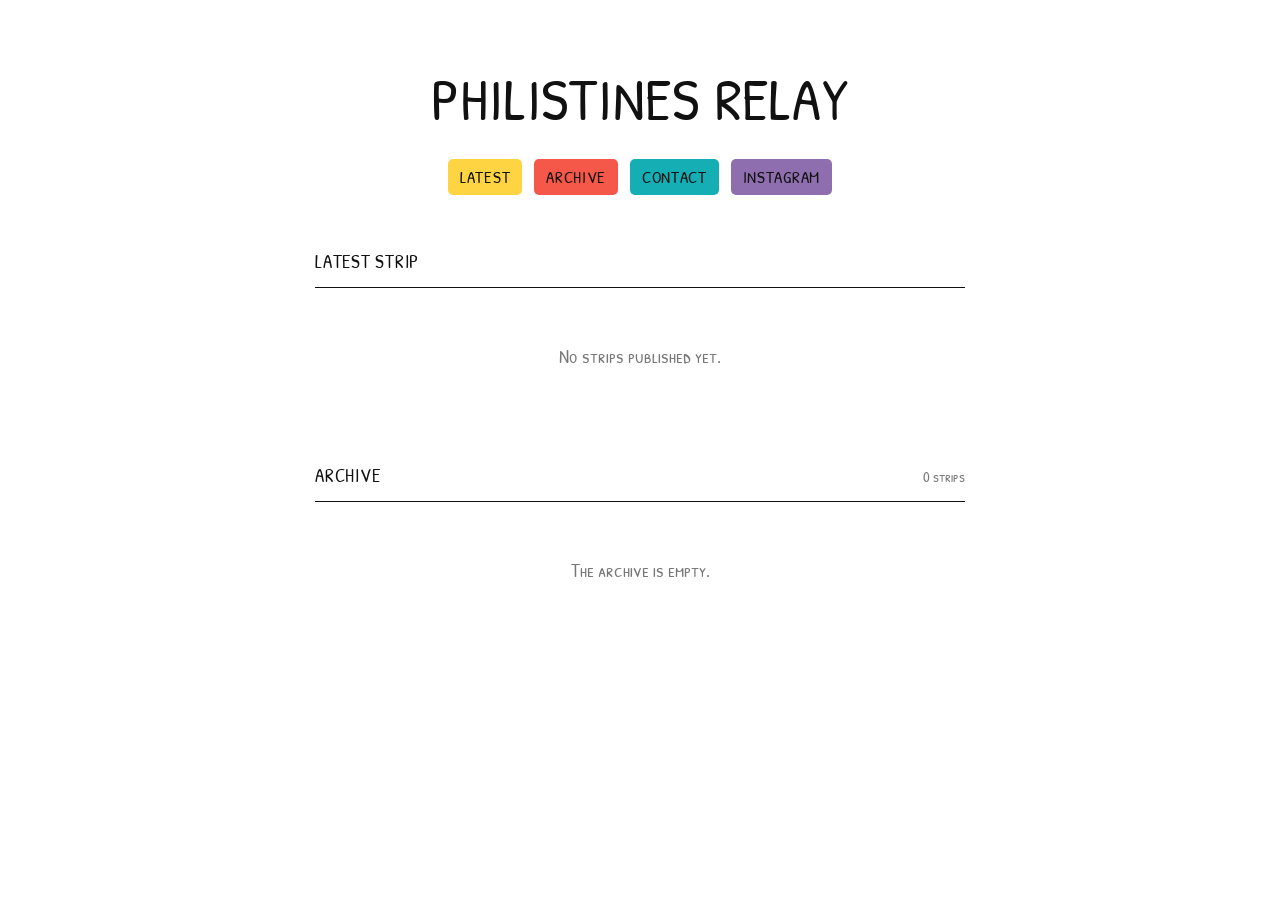
==== index.html @ 2f358d3d "Add files via upload" ====
<!doctype html>
<html lang="en">
<head>
  <meta charset="utf-8">
  <meta name="viewport" content="width=device-width, initial-scale=1">
  <meta name="theme-color" content="#ffffff">
  <meta name="description" content="Philistines Relay — an independent comic strip.">
  <meta property="og:title" content="Philistines Relay">
  <meta property="og:description" content="An independent comic strip.">
  <title>Philistines Relay</title>
  <link rel="icon" type="image/png" href="favicon.png">
  <link rel="shortcut icon" href="favicon.ico">
  <link rel="preconnect" href="https://fonts.googleapis.com">
  <link rel="preconnect" href="https://fonts.gstatic.com" crossorigin>
  <link href="https://fonts.googleapis.com/css2?family=Patrick+Hand+SC&display=swap" rel="stylesheet">
  <link rel="stylesheet" href="styles.css">
  <script src="comics.js" defer></script>
  <script src="app.js" defer></script>
</head>
<body>
  <a class="skip-link" href="#latest">Skip to comic strips</a>
  <header class="site-header" id="top">
    <h1><a href="#top">PHILISTINES RELAY</a></h1>
    <nav aria-label="Page navigation">
      <a href="#latest">LATEST</a>
      <a href="#archive">ARCHIVE</a>
      <a href="mailto:philistinesrelay@gmail.com">CONTACT</a>
      <a href="https://www.instagram.com/philistinesrelay/" target="_blank" rel="noopener noreferrer" aria-label="Instagram @philistinesrelay">INSTAGRAM</a>
    </nav>
  </header>

  <main class="page">
    <section id="latest" aria-labelledby="latest-title">
      <div class="section-heading">
        <h2 id="latest-title">LATEST STRIP</h2>
        <span id="latest-number" class="muted"></span>
      </div>
      <p id="latest-empty" class="empty-text">No strips published yet.</p>
      <div id="latest-content" hidden>
        <button class="latest-image-button" id="latest-open" type="button" aria-label="Open latest comic strip">
          <img id="latest-image" src="" alt="">
        </button>
        <div class="strip-caption"><span id="latest-name"></span><time id="latest-date"></time></div>
      </div>
    </section>

    <section id="archive" aria-labelledby="archive-title">
      <div class="section-heading">
        <h2 id="archive-title">ARCHIVE</h2>
        <span id="archive-count" class="muted"></span>
      </div>
      <p id="archive-empty" class="empty-text">The archive is empty.</p>
      <div id="archive-grid" class="archive-grid"></div>
    </section>
  </main>

  <dialog id="reader" class="reader" aria-labelledby="reader-title">
    <div class="reader-top">
      <h2 id="reader-title"></h2>
      <button type="button" id="reader-close" class="reader-close" aria-label="Close comic strip">×</button>
    </div>
    <img id="reader-image" alt="">
    <div class="reader-navigation">
      <button type="button" id="reader-older">← OLDER</button>
      <span id="reader-position"></span>
      <button type="button" id="reader-newer">NEWER →</button>
    </div>
  </dialog>
</body>
</html>
---- styles.css ----
:root{color-scheme:light;--black:#111;--gray:#777;--line:#e5e5e5}
*{box-sizing:border-box}
html{scroll-behavior:smooth;scroll-padding-top:24px}
body{background:#fff;color:var(--black);margin:0;font-family:'Patrick Hand SC',Arial,sans-serif;-webkit-font-smoothing:antialiased}
button{font:inherit;cursor:pointer}
a{color:inherit;text-decoration:none}
a:hover{text-decoration:underline;text-underline-offset:4px}
[hidden]{display:none!important}
.skip-link{position:absolute;left:-9999px;top:8px;padding:10px;background:white;z-index:10}
.skip-link:focus{left:8px}
.site-header{width:min(700px,calc(100% - 40px));margin:0 auto;padding:68px 0 53px;text-align:center}
.site-header h1{font-size:clamp(32px,6.2vw,59px);letter-spacing:.015em;font-weight:400;line-height:1.05;margin:0;white-space:nowrap}
.site-header nav{display:flex;justify-content:center;gap:12px;margin-top:29px}
/* Comic palette sampled directly from the reference strip. */
.site-header nav a{font-size:17px;font-weight:400;letter-spacing:.04em;padding:5px 12px 6px;border-radius:5px;display:inline-flex;align-items:center;justify-content:center;min-height:36px;white-space:nowrap;transition:filter .15s ease}
.site-header nav a:nth-child(1){background:#fed442} /* LATEST */
.site-header nav a:nth-child(2){background:#f55849} /* ARCHIVE */
.site-header nav a:nth-child(3){background:#15aeb4} /* CONTACT */
.site-header nav a:nth-child(4){background:#8e6eaf} /* INSTAGRAM */
.site-header nav a:hover{filter:brightness(.95);text-decoration:none}
.site-header nav a:focus-visible{outline:2px solid #111;outline-offset:3px}
.page{width:min(650px,calc(100% - 40px));margin:0 auto;padding:0 0 120px}
section+section{margin-top:93px}
.section-heading{display:flex;align-items:baseline;justify-content:space-between;gap:14px;border-bottom:1px solid var(--black);padding:0 0 13px;margin:0 0 25px}
.section-heading h2{font-size:19px;letter-spacing:.04em;font-weight:400;margin:0}
.muted{color:var(--gray);font-size:15px}
.empty-text{font-size:19px;color:var(--gray);margin:55px 0;text-align:center}
.latest-image-button{background:transparent;border:0;padding:0;display:block;width:100%;cursor:zoom-in}
.latest-image-button img{display:block;width:100%;height:auto;object-fit:contain}
.strip-caption{display:flex;justify-content:space-between;gap:10px;font-size:17px;margin-top:12px}
.strip-caption time{color:var(--gray)}
.archive-grid{display:grid;grid-template-columns:repeat(2,minmax(0,1fr));gap:40px 22px}
.archive-item{text-align:left;padding:0;border:0;background:none;min-width:0}
.archive-item img{display:block;width:100%;height:auto;object-fit:contain}
.archive-item:hover img{opacity:.82}
.archive-meta{display:flex;justify-content:space-between;gap:6px;padding-top:9px;font-size:15px}
.archive-meta time{color:var(--gray);font-size:14px;white-space:nowrap}
.reader{width:min(760px,calc(100% - 20px));max-height:95dvh;border:0;padding:16px 20px 22px;background:#fff;color:var(--black);overflow:auto}
.reader::backdrop{background:rgba(0,0,0,.75)}
.reader-top{display:flex;align-items:center;justify-content:space-between;gap:16px;margin-bottom:12px}
.reader-top h2{font-size:19px;font-weight:400;margin:0}
.reader-close{font-size:28px;border:0;background:none;padding:0 5px}
.reader img{width:auto;max-width:100%;height:auto;max-height:72dvh;object-fit:contain;display:block;margin:auto}
.reader-navigation{display:flex;justify-content:space-between;align-items:center;gap:10px;margin-top:18px}
.reader-navigation button{font-size:17px;font-weight:400;letter-spacing:.04em;border:0;background:none;padding:8px 0}
.reader-navigation button:disabled{opacity:.25;cursor:default}
.reader-navigation span{color:var(--gray);font-size:15px}
@media(max-width:520px){.site-header{padding:45px 0 40px}.site-header h1{font-size:clamp(27px,7.7vw,43px)}.site-header nav{margin-top:22px;flex-wrap:wrap;column-gap:10px;row-gap:10px}.page{padding-bottom:70px}section+section{margin-top:67px}.archive-grid{gap:28px 14px}.archive-meta{flex-direction:column;gap:0}.reader{padding:12px}.reader-navigation button{font-size:15px}}
@media(prefers-reduced-motion:reduce){html{scroll-behavior:auto}*{transition:none!important}}
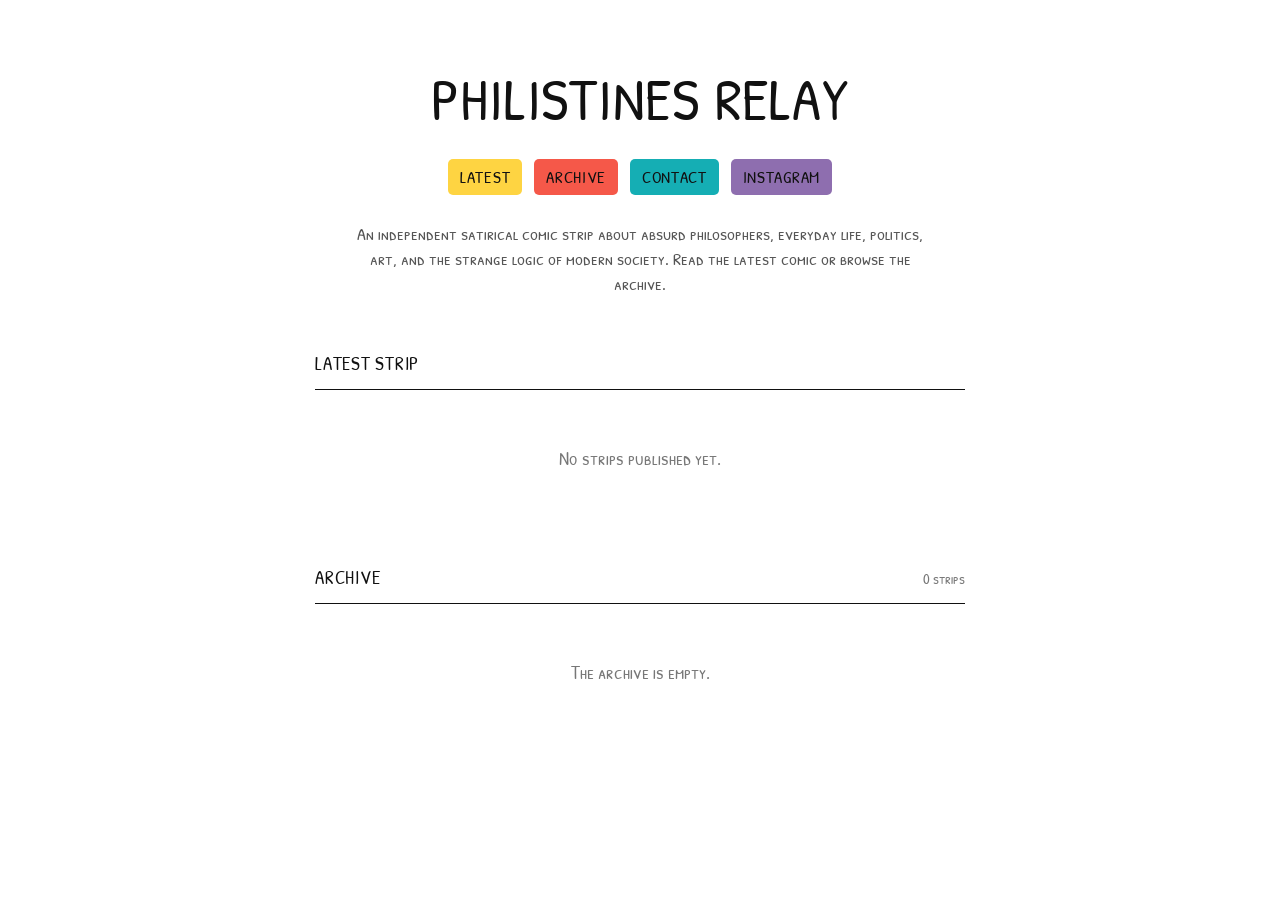
==== commit bdb0aafc: "Add files via upload" ====
--- a/index.html
+++ b/index.html
@@ -4,10 +4,16 @@
   <meta charset="utf-8">
   <meta name="viewport" content="width=device-width, initial-scale=1">
   <meta name="theme-color" content="#ffffff">
-  <meta name="description" content="Philistines Relay — an independent comic strip.">
-  <meta property="og:title" content="Philistines Relay">
-  <meta property="og:description" content="An independent comic strip.">
-  <title>Philistines Relay</title>
+  <meta name="description" content="Philistines Relay is an independent satirical webcomic about absurd philosophers, everyday life, politics, art, and modern society. Read the latest comics and archive.">
+  <link rel="canonical" href="https://philistines-relay.pages.dev/">
+  <meta property="og:type" content="website">
+  <meta property="og:site_name" content="Philistines Relay">
+  <meta property="og:title" content="Philistines Relay | Independent Satirical Comic Strip">
+  <meta property="og:description" content="Philistines Relay is an independent satirical webcomic about absurd philosophers, everyday life, politics, art, and modern society. Read the latest comics and archive.">
+  <meta property="og:url" content="https://philistines-relay.pages.dev/">
+  <meta name="twitter:card" content="summary">
+  <title>Philistines Relay | Independent Satirical Comic Strip</title>
+  <script type="application/ld+json">{"@context":"https://schema.org","@type":"WebSite","name":"Philistines Relay","url":"https://philistines-relay.pages.dev/","description":"Philistines Relay is an independent satirical webcomic about absurd philosophers, everyday life, politics, art, and modern society. Read the latest comics and archive.","inLanguage":"en","sameAs":["https://www.instagram.com/philistinesrelay/"]}</script>
   <link rel="icon" type="image/png" href="favicon.png">
   <link rel="shortcut icon" href="favicon.ico">
   <link rel="preconnect" href="https://fonts.googleapis.com">
@@ -27,6 +33,7 @@
       <a href="mailto:philistinesrelay@gmail.com">CONTACT</a>
       <a href="https://www.instagram.com/philistinesrelay/" target="_blank" rel="noopener noreferrer" aria-label="Instagram @philistinesrelay">INSTAGRAM</a>
     </nav>
+    <p class="site-description">An independent satirical comic strip about absurd philosophers, everyday life, politics, art, and the strange logic of modern society. Read the latest comic or browse the archive.</p>
   </header>
 
   <main class="page">
--- a/styles.css
+++ b/styles.css
@@ -47,3 +47,7 @@
 .reader-navigation span{color:var(--gray);font-size:15px}
 @media(max-width:520px){.site-header{padding:45px 0 40px}.site-header h1{font-size:clamp(27px,7.7vw,43px)}.site-header nav{margin-top:22px;flex-wrap:wrap;column-gap:10px;row-gap:10px}.page{padding-bottom:70px}section+section{margin-top:67px}.archive-grid{gap:28px 14px}.archive-meta{flex-direction:column;gap:0}.reader{padding:12px}.reader-navigation button{font-size:15px}}
 @media(prefers-reduced-motion:reduce){html{scroll-behavior:auto}*{transition:none!important}}
+
+/* Unobtrusive text for readers and search engines; no cards or decoration. */
+.site-description{max-width:570px;margin:26px auto 0;font-size:18px;line-height:1.4;color:#555;text-align:center}
+@media(max-width:520px){.site-description{max-width:380px;margin-top:22px;font-size:16px;line-height:1.4}}
